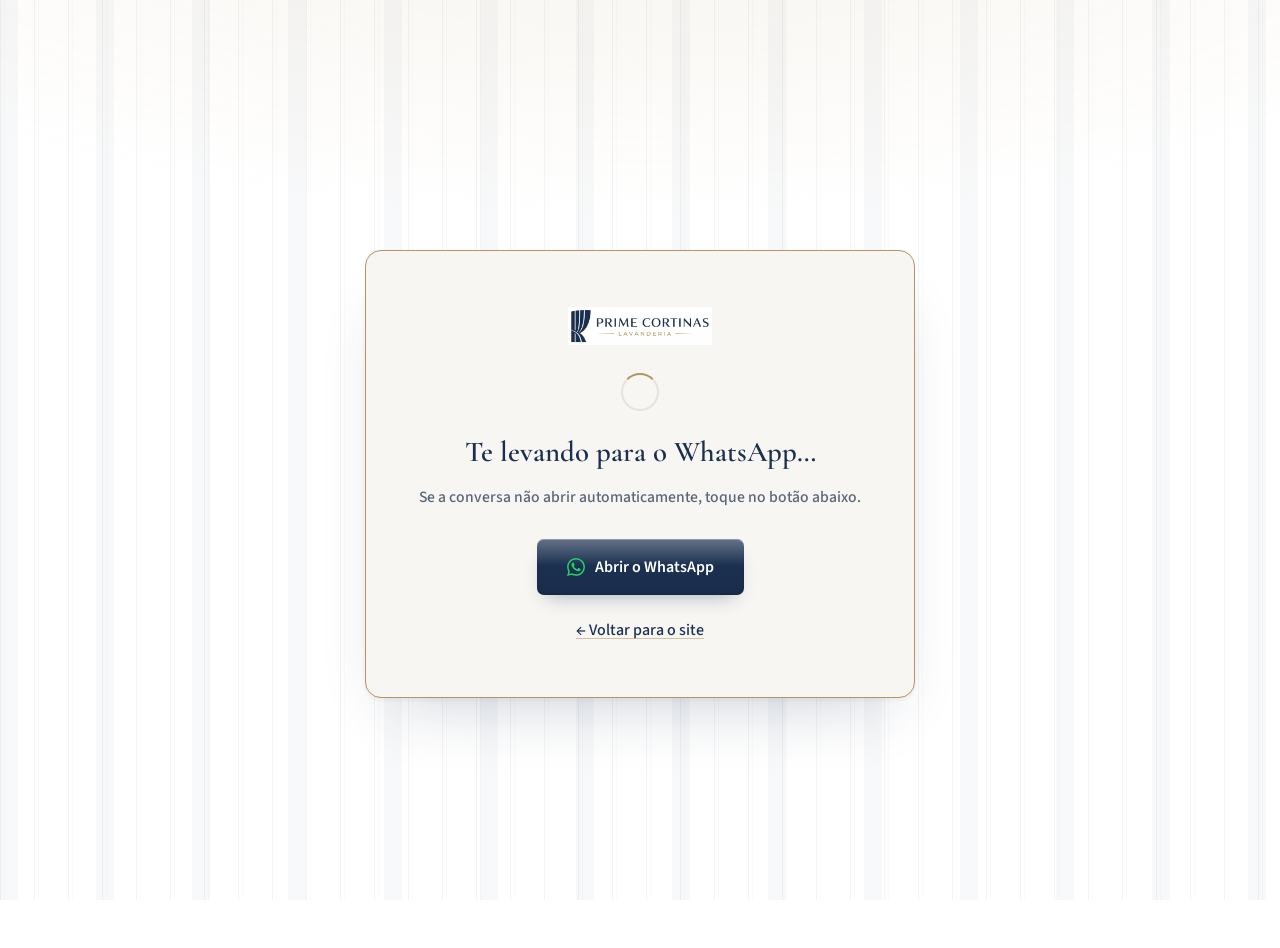
==== obrigado/index.html @ 50867a15 "Fix asset/page links for GitHub Pages project path Root-relative paths (starting with "/") always re" ====
<!DOCTYPE html>
<html lang="pt-BR">
<head>
<meta charset="utf-8">
<meta name="viewport" content="width=device-width, initial-scale=1">
<meta name="theme-color" content="#FFFFFF">
<base href="/prime-cortinas-lavanderia/">
<title>Redirecionando para o WhatsApp · Prime Cortinas</title>
<meta name="robots" content="noindex">
<link rel="preconnect" href="https://fonts.googleapis.com">
<link rel="preconnect" href="https://fonts.gstatic.com" crossorigin>
<link href="https://fonts.googleapis.com/css2?family=Cormorant+Garamond:wght@500;600;700&family=Source+Sans+3:wght@400;500;600;700&display=swap" rel="stylesheet">
<link rel="stylesheet" href="../css/site.css">
<script>window.dataLayer=window.dataLayer||[];window.dataLayer.push({event:'page_view',page_type:'obrigado'});</script>
<!-- Google Tag Manager — Douglas: cole o ID do container abaixo e descomente as duas tags GTM (aqui e logo após a abertura do <body>). -->
<!-- GTM-XXXXXXX -->
<!--
<script>(function(w,d,s,l,i){w[l]=w[l]||[];w[l].push({'gtm.start':new Date().getTime(),event:'gtm.js'});var f=d.getElementsByTagName(s)[0],j=d.createElement(s),dl=l!='dataLayer'?'&l='+l:'';j.async=true;j.src='https://www.googletagmanager.com/gtm.js?id='+i+dl;f.parentNode.insertBefore(j,f);})(window,document,'script','dataLayer','GTM-XXXXXXX');</script>
-->
<style>body{min-height:100vh}@keyframes spin{to{transform:rotate(360deg)}}</style>
</head>
<body>
<!-- Google Tag Manager (noscript) -->
<!-- <noscript><iframe src="https://www.googletagmanager.com/ns.html?id=GTM-XXXXXXX" height="0" width="0" style="display:none;visibility:hidden"></iframe></noscript> -->
<!-- End Google Tag Manager (noscript) -->

<div style="position:relative;z-index:1;min-height:100vh;display:flex;align-items:center;justify-content:center;padding:24px">
  <div style="max-width:460px;width:100%;text-align:center;border:1px solid #B4955E;border-radius:16px;background:#F7F6F3;padding:clamp(36px,6vw,56px) clamp(28px,5vw,44px);box-shadow:0 2px 4px rgba(27,48,79,.05), 0 32px 64px -30px rgba(27,48,79,.24)">
    <img src="../assets/logo-prime.png" alt="Prime Cortinas · Lavanderia" style="height:38px;width:auto;display:block;margin:0 auto 28px">
    <div style="width:34px;height:34px;margin:0 auto 22px;border:2px solid #E6E3DC;border-top-color:#B4955E;border-radius:50%;animation:spin 0.9s linear infinite"></div>
    <h1 style="font-family:'Cormorant Garamond',Georgia,serif;font-weight:600;font-size:clamp(1.4rem,3vw,1.8rem);line-height:1.3;color:#1B304F;margin:0 0 14px">Te levando para o WhatsApp…</h1>
    <p style="font-size:.98rem;line-height:1.7;color:#5A6577;margin:0 0 28px">Se a conversa não abrir automaticamente, toque no botão abaixo.</p>
    <a id="wa-link" href="https://wa.me/5515976040209" data-cta="obrigado" target="_blank" rel="noopener" class="btn-dark" style="display:inline-flex;align-items:center;justify-content:center;gap:10px;min-height:56px;padding:0 30px;background:#1B304F;color:#fff;text-decoration:none;font-size:1rem;font-weight:600;border-radius:7px">
      <svg width="18" height="18" viewBox="0 0 24 24" fill="#25D366" aria-hidden="true"><path d="M17.47 14.38c-.3-.15-1.76-.87-2.03-.97-.27-.1-.47-.15-.67.15-.2.3-.77.97-.94 1.16-.17.2-.35.22-.64.08-.3-.15-1.26-.47-2.39-1.48-.88-.79-1.48-1.76-1.66-2.06-.17-.3-.02-.46.13-.6.13-.14.3-.35.45-.52.15-.18.2-.3.3-.5.1-.2.05-.37-.03-.52-.07-.15-.67-1.61-.91-2.21-.24-.58-.49-.5-.67-.51h-.57c-.2 0-.52.08-.8.37-.27.3-1.04 1.02-1.04 2.48s1.07 2.88 1.22 3.07c.15.2 2.1 3.2 5.08 4.49.71.3 1.26.49 1.69.62.71.23 1.36.2 1.87.12.57-.09 1.76-.72 2.01-1.41.25-.7.25-1.29.17-1.42-.07-.12-.27-.2-.57-.34M12.05 21.8h-.01a9.87 9.87 0 01-5.03-1.38l-.36-.21-3.74.98 1-3.65-.24-.37a9.86 9.86 0 01-1.51-5.26c0-5.45 4.44-9.89 9.89-9.89 2.64 0 5.12 1.03 6.99 2.9a9.83 9.83 0 012.89 6.99c0 5.45-4.44 9.89-9.88 9.89m8.41-18.3A11.82 11.82 0 0012.05 0C5.5 0 .16 5.34.16 11.89c0 2.1.55 4.14 1.59 5.95L.06 24l6.3-1.65a11.88 11.88 0 005.69 1.45c6.55 0 11.89-5.34 11.89-11.9 0-3.17-1.24-6.16-3.49-8.4"/></svg>
      Abrir o WhatsApp
    </a>
    <p style="margin:24px 0 0"><a href="../">← Voltar para o site</a></p>
  </div>
</div>

<script src="../js/site.js"></script>
</body>
</html>
---- css/site.css ----
/* Prime Higienização de Cortinas — estilos compartilhados entre as páginas.
   O layout de cada página fica em estilos inline (como no protótipo); este
   arquivo cobre o que estilo inline não resolve: fundo com textura, sistema
   de cards com profundidade, motion lento e "luxuoso", e estados de :hover. */

:root {
  --navy: #1B304F;
  --navy-deep: #142540;
  --gold: #B4955E;
  --gold-text: #8A6F3E;
  --bg: #FFFFFF;
  --surface: #F7F6F3;
  --border: #E6E3DC;
  --text: #1B304F;
  --text-muted: #5A6577;
  /* curva de desaceleração suave — a base do motion "devagar e elegante" */
  --ease-lux: cubic-bezier(.16,1,.3,1);
  --dur-slow: .65s;
  --dur-med: .42s;
}

body {
  margin: 0;
  background: #FFFFFF;
  color: #1B304F;
  font-family: 'Source Sans 3', system-ui, -apple-system, sans-serif;
  font-weight: 500;
  -webkit-font-smoothing: antialiased;
  overflow-x: hidden;
}

body::before {
  content: "";
  position: fixed;
  inset: 0;
  z-index: 0;
  pointer-events: none;
  background-image:
    repeating-linear-gradient(90deg, rgba(27,48,79,.055) 0 1px, rgba(27,48,79,0) 1px 4px, rgba(27,48,79,.022) 4px 5px, rgba(27,48,79,0) 5px 34px),
    repeating-linear-gradient(90deg, rgba(27,48,79,.03) 0 18px, rgba(27,48,79,0) 18px 96px),
    radial-gradient(120% 55% at 50% -10%, rgba(180,149,94,.10), rgba(255,255,255,0) 62%);
}

a { color: #1B304F; text-decoration-color: rgba(180,149,94,.55); text-underline-offset: 3px; transition: color var(--dur-med) var(--ease-lux); }
a:hover { color: #8A6F3E; }

/* FAQ accordion */
summary { list-style: none; cursor: pointer; }
summary::-webkit-details-marker { display: none; }
details[name="faq-prime"] { transition: background-color var(--dur-med) var(--ease-lux); }
details[name="faq-prime"] summary { transition: color var(--dur-med) var(--ease-lux); }
details[name="faq-prime"]:hover summary { color: var(--gold-text); }
details[open] .faq-plus { transform: rotate(45deg); }
.faq-plus { transition: transform var(--dur-slow) var(--ease-lux) !important; }

/* ── Sistema de cards ─────────────────────────────────────────────────── */
.pc-card {
  position: relative;
  background: #fff;
  border: 1px solid var(--border);
  border-radius: 14px;
  box-shadow: 0 1px 2px rgba(27,48,79,.05), 0 20px 44px -28px rgba(27,48,79,.18);
  transition: transform var(--dur-slow) var(--ease-lux),
              box-shadow var(--dur-slow) var(--ease-lux),
              border-color var(--dur-slow) var(--ease-lux);
  will-change: transform;
}
.pc-card:hover {
  transform: translateY(-8px);
  box-shadow: 0 34px 64px -26px rgba(27,48,79,.28), 0 6px 18px rgba(27,48,79,.08);
  border-color: rgba(180,149,94,.5);
}

.pc-card-dark {
  background: var(--navy);
  border-color: var(--navy);
  box-shadow: 0 1px 2px rgba(20,37,64,.3), 0 20px 44px -28px rgba(20,37,64,.5);
}
.pc-card-dark:hover {
  box-shadow: 0 34px 64px -22px rgba(20,37,64,.55), 0 6px 18px rgba(0,0,0,.15);
  border-color: var(--gold);
}

.pc-card-feature {
  box-shadow: 0 2px 4px rgba(27,48,79,.05), 0 28px 60px -30px rgba(27,48,79,.2);
}

/* Distintivo circular para ícones dentro de um card */
.pc-icon-badge {
  width: 54px;
  height: 54px;
  flex: none;
  border-radius: 50%;
  display: flex;
  align-items: center;
  justify-content: center;
  background: rgba(180,149,94,.08);
  border: 1px solid rgba(180,149,94,.32);
  transition: background var(--dur-slow) var(--ease-lux),
              border-color var(--dur-slow) var(--ease-lux),
              transform var(--dur-slow) var(--ease-lux);
}
.pc-card:hover .pc-icon-badge {
  background: rgba(180,149,94,.16);
  border-color: rgba(180,149,94,.6);
  transform: scale(1.08);
}
.pc-icon-badge-light {
  background: rgba(255,255,255,.06);
  border-color: rgba(180,149,94,.45);
}
.pc-card-dark:hover .pc-icon-badge-light {
  background: rgba(180,149,94,.18);
  border-color: var(--gold);
}

/* Distintivo preenchido — para seções que pedem mais cor/atenção */
.pc-icon-badge-solid {
  background: var(--gold);
  border-color: var(--gold);
}
.pc-card:hover .pc-icon-badge-solid {
  background: var(--navy);
  border-color: var(--navy);
  transform: scale(1.08);
}

/* Barra de acento no topo do card — dá presença de cor sem pesar */
.pc-card-accent { border-top: 3px solid var(--gold); }

/* Linha conectora sutil entre os passos do "Como funciona" (desktop) */
.pc-steps { position: relative; }
.pc-steps::before {
  content: "";
  position: absolute;
  left: 6%;
  right: 6%;
  top: 22px;
  height: 1px;
  background: linear-gradient(90deg, rgba(180,149,94,0), rgba(180,149,94,.55) 12%, rgba(180,149,94,.55) 88%, rgba(180,149,94,0));
}
@media (max-width: 760px) {
  .pc-steps::before { display: none; }
}

/* Molduras de imagem com profundidade (hero, fechamento) */
.pc-frame { position: relative; }
.pc-frame::before {
  content: "";
  position: absolute;
  inset: 12px;
  z-index: -1;
  border-radius: 2px;
  box-shadow: 0 40px 80px -32px rgba(27,48,79,.32);
}

/* Botões e links com hover — motion lento e com elevação, com um leve
   relevo 3D (brilho no topo + sombra interna na base) que dá o toque
   luxuoso sem alterar as cores de fundo definidas inline. */
.btn-primary, .btn-dark, .btn-footer, .btn-outline, .btn-cookie-allow, .btn-cookie-deny, #wa-fab {
  position: relative;
  isolation: isolate;
}
.btn-primary::before, .btn-dark::before, .btn-footer::before, .btn-outline::before,
.btn-cookie-allow::before, .btn-cookie-deny::before, #wa-fab::before {
  content: "";
  position: absolute;
  inset: 0;
  /* z-index negativo: fica acima do fundo do próprio botão (que pinta no
     nível mais baixo da stacking context) mas abaixo do texto/ícone, que
     são conteúdo inline normal — assim o brilho nunca encobre o conteúdo. */
  z-index: -1;
  border-radius: inherit;
  background: linear-gradient(180deg, rgba(255,255,255,.32), rgba(255,255,255,0) 48%, rgba(0,0,0,.05) 100%);
  pointer-events: none;
  transition: opacity var(--dur-med) var(--ease-lux);
}

.btn-primary {
  box-shadow: 0 1px 0 rgba(255,255,255,.35) inset, 0 -2px 4px rgba(0,0,0,.12) inset, 0 12px 26px -10px rgba(27,48,79,.45);
  transition: background var(--dur-med) var(--ease-lux), transform var(--dur-med) var(--ease-lux), box-shadow var(--dur-med) var(--ease-lux);
}
.btn-primary:hover { background: #142540; transform: translateY(-4px); box-shadow: 0 1px 0 rgba(255,255,255,.4) inset, 0 -2px 4px rgba(0,0,0,.14) inset, 0 26px 44px -16px rgba(27,48,79,.5); }
.btn-primary:active { transform: translateY(-1px); box-shadow: 0 1px 0 rgba(255,255,255,.2) inset, 0 -1px 2px rgba(0,0,0,.16) inset, 0 8px 16px -8px rgba(27,48,79,.4); }

.btn-dark {
  box-shadow: 0 1px 0 rgba(255,255,255,.3) inset, 0 -2px 4px rgba(0,0,0,.15) inset, 0 10px 20px -10px rgba(27,48,79,.4);
  transition: background-color var(--dur-med) var(--ease-lux), transform var(--dur-med) var(--ease-lux), box-shadow var(--dur-med) var(--ease-lux);
}
.btn-dark:hover { background: #142540; transform: translateY(-3px); box-shadow: 0 1px 0 rgba(255,255,255,.35) inset, 0 -2px 4px rgba(0,0,0,.16) inset, 0 18px 30px -12px rgba(27,48,79,.45); }
.btn-dark:active { transform: translateY(0); }

.btn-footer {
  box-shadow: 0 1px 0 rgba(255,255,255,.7) inset, 0 -2px 3px rgba(20,37,64,.08) inset, 0 14px 28px -14px rgba(0,0,0,.35);
  transition: transform var(--dur-med) var(--ease-lux), box-shadow var(--dur-med) var(--ease-lux);
}
.btn-footer:hover { transform: translateY(-4px); box-shadow: 0 1px 0 rgba(255,255,255,.8) inset, 0 -2px 3px rgba(20,37,64,.1) inset, 0 28px 48px -16px rgba(0,0,0,.42); }
.btn-footer:active { transform: translateY(-1px); }

.btn-outline {
  box-shadow: 0 1px 0 rgba(255,255,255,.7) inset, 0 4px 10px -6px rgba(27,48,79,.12);
  transition: border-color var(--dur-med) var(--ease-lux), transform var(--dur-med) var(--ease-lux), box-shadow var(--dur-med) var(--ease-lux);
}
.btn-outline:hover { border-color: #B4955E; transform: translateY(-3px); box-shadow: 0 1px 0 rgba(255,255,255,.8) inset, 0 18px 32px -16px rgba(27,48,79,.24); }

.btn-cookie-deny { transition: border-color var(--dur-med) var(--ease-lux); }
.btn-cookie-deny:hover { border-color: #B4955E; }

.btn-cookie-allow {
  box-shadow: 0 1px 0 rgba(255,255,255,.3) inset, 0 8px 18px -10px rgba(27,48,79,.4);
  transition: background-color var(--dur-med) var(--ease-lux), box-shadow var(--dur-med) var(--ease-lux);
}
.btn-cookie-allow:hover { background: #142540; }

.link-gold:hover { color: #B4955E; }

/* Botão flutuante do WhatsApp — sempre visível, em qualquer tela, do
   carregamento da página até o fim da rolagem. Relevo 3D acentuado e
   anel dourado para reforçar o toque luxuoso; ícone verde WhatsApp para
   chamar a atenção instantaneamente. */
#wa-fab {
  background: radial-gradient(120% 120% at 30% 22%, #22405f 0%, #1B304F 55%, #142540 100%);
  box-shadow:
    0 1px 0 rgba(255,255,255,.4) inset,
    0 -3px 6px rgba(0,0,0,.25) inset,
    0 4px 0 rgba(10,20,36,.55),
    0 18px 34px -8px rgba(20,37,64,.55);
  transition: transform var(--dur-med) var(--ease-lux), box-shadow var(--dur-med) var(--ease-lux);
}
#wa-fab:hover {
  transform: translateY(-4px) scale(1.07);
  box-shadow:
    0 1px 0 rgba(255,255,255,.5) inset,
    0 -3px 6px rgba(0,0,0,.28) inset,
    0 7px 0 rgba(10,20,36,.55),
    0 26px 48px -10px rgba(20,37,64,.62);
}
#wa-fab:active { transform: translateY(-1px) scale(1.02); box-shadow: 0 1px 0 rgba(255,255,255,.3) inset, 0 -2px 4px rgba(0,0,0,.3) inset, 0 2px 0 rgba(10,20,36,.5), 0 10px 20px -8px rgba(20,37,64,.5); }
#wa-fab::after {
  content: "";
  position: absolute;
  inset: -6px;
  border-radius: 50%;
  border: 1.5px solid rgba(180,149,94,.6);
  animation: wa-pulse 2.6s var(--ease-lux) infinite;
  pointer-events: none;
}
@keyframes wa-pulse {
  0% { transform: scale(.92); opacity: .8; }
  70% { transform: scale(1.28); opacity: 0; }
  100% { transform: scale(1.28); opacity: 0; }
}
@media (prefers-reduced-motion: reduce) {
  #wa-fab::after { animation: none; display: none; }
}

/* Placeholder de imagem — mantém o espaço reservado, pronto para receber a
   foto real (ver README do pacote de design: sem fotos disponíveis ainda). */
.img-placeholder {
  position: absolute;
  inset: 0;
  display: flex;
  flex-direction: column;
  align-items: center;
  justify-content: center;
  gap: 10px;
  text-align: center;
  padding: 16px;
  box-sizing: border-box;
  background: #F7F6F3;
  border: 1.5px dashed rgba(27,48,79,.3);
  color: #5A6577;
}
.img-placeholder svg { opacity: .45; flex: none; }
.img-placeholder span { font-size: 13px; line-height: 1.4; max-width: 88%; }

/* Revelação suave ao rolar (aplicada via JS a [data-reveal]) */
[data-reveal] {
  opacity: 0;
  transform: translateY(22px);
  transition: opacity .9s var(--ease-lux), transform .9s var(--ease-lux);
}
[data-reveal].is-visible { opacity: 1; transform: none; }
@media (prefers-reduced-motion: reduce) {
  [data-reveal] { opacity: 1; transform: none; transition: none; }
  .pc-card, .btn-primary, .btn-dark, .btn-footer, .btn-outline { transition: none; }
}

@keyframes prime-spin { to { transform: rotate(360deg); } }

/* ── Mobile: títulos centralizados e quebras de texto limpas ───────────── */
@media (max-width: 700px) {
  .sec-eyebrow, .sec-title, .mobile-center { text-align: center; }
  .problem-item { grid-template-columns: 1fr !important; justify-items: center; text-align: center; }
  .problem-item p { text-align: left; }
  .deco-line { display: none; }
}
.sec-title, h1, h2, h3 { text-wrap: balance; }

/* ── Carrossel infinito de portfólio ─────────────────────────────────── */
.pf-marquee {
  overflow: hidden;
  -webkit-mask-image: linear-gradient(90deg, transparent, #000 6%, #000 94%, transparent);
  mask-image: linear-gradient(90deg, transparent, #000 6%, #000 94%, transparent);
}
.pf-track {
  display: flex;
  gap: 20px;
  width: max-content;
  animation: pf-scroll 46s linear infinite;
}
.pf-marquee:hover .pf-track,
.pf-marquee:focus-within .pf-track {
  animation-play-state: paused;
}
@keyframes pf-scroll {
  from { transform: translateX(0); }
  to { transform: translateX(-50%); }
}
.pf-card { flex: 0 0 auto; width: min(76vw, 300px); overflow: hidden; }
.pf-badge {
  position: absolute;
  top: 12px;
  left: 12px;
  z-index: 2;
  background: var(--gold);
  color: #fff;
  font-size: .66rem;
  font-weight: 700;
  letter-spacing: .07em;
  text-transform: uppercase;
  padding: 6px 12px;
  border-radius: 20px;
  box-shadow: 0 6px 14px -4px rgba(27,48,79,.35);
}
@media (prefers-reduced-motion: reduce) {
  .pf-track { animation: none; }
}

/* Botão circular reutilizado pelos controles de depoimentos */
.pf-arrow {
  position: absolute;
  top: 50%;
  transform: translateY(-50%);
  width: 46px;
  height: 46px;
  border-radius: 50%;
  border: 1px solid var(--border);
  background: #fff;
  color: var(--navy);
  display: flex;
  align-items: center;
  justify-content: center;
  cursor: pointer;
  box-shadow: 0 8px 20px -8px rgba(27,48,79,.3);
  transition: border-color var(--dur-med) var(--ease-lux), transform var(--dur-med) var(--ease-lux), box-shadow var(--dur-med) var(--ease-lux);
  z-index: 2;
}
.pf-arrow:hover { border-color: var(--gold); box-shadow: 0 14px 30px -10px rgba(27,48,79,.4); }

/* ── Depoimentos: cards compactos e paginados (3 por vez) ────────────── */
.testi-wrap { position: relative; }
.testi-track {
  display: grid;
  grid-template-columns: repeat(3, 1fr);
  gap: clamp(14px, 1.8vw, 18px);
  align-items: stretch;
}
.testi-card {
  padding: clamp(18px, 2vw, 22px);
  display: none;
  flex-direction: column;
}
.testi-card.is-active { display: flex; }
.testi-stars { color: var(--gold); font-size: .8rem; letter-spacing: .1em; line-height: 1; margin: 0 0 10px; }
.testi-quote { font-size: .88rem; line-height: 1.6; color: var(--text-muted); margin: 0; text-wrap: pretty; }
.testi-quote-dark { color: rgba(255,255,255,.92); }
.testi-nav { display: flex; align-items: center; justify-content: center; gap: 14px; margin: clamp(20px, 2.6vw, 28px) 0 0; }
.testi-arrow { position: static; width: 38px; height: 38px; transform: none; }
.testi-arrow:hover { transform: scale(1.08); }
.testi-arrow[disabled] { opacity: .35; cursor: default; pointer-events: none; }
.testi-dots { display: inline-flex; gap: 7px; }
.testi-dots span { width: 7px; height: 7px; border-radius: 50%; background: var(--border); transition: background var(--dur-med) var(--ease-lux), transform var(--dur-med) var(--ease-lux); }
.testi-dots span.is-active { background: var(--gold); transform: scale(1.2); }
@media (max-width: 860px) {
  .testi-track { grid-template-columns: 1fr; }
}
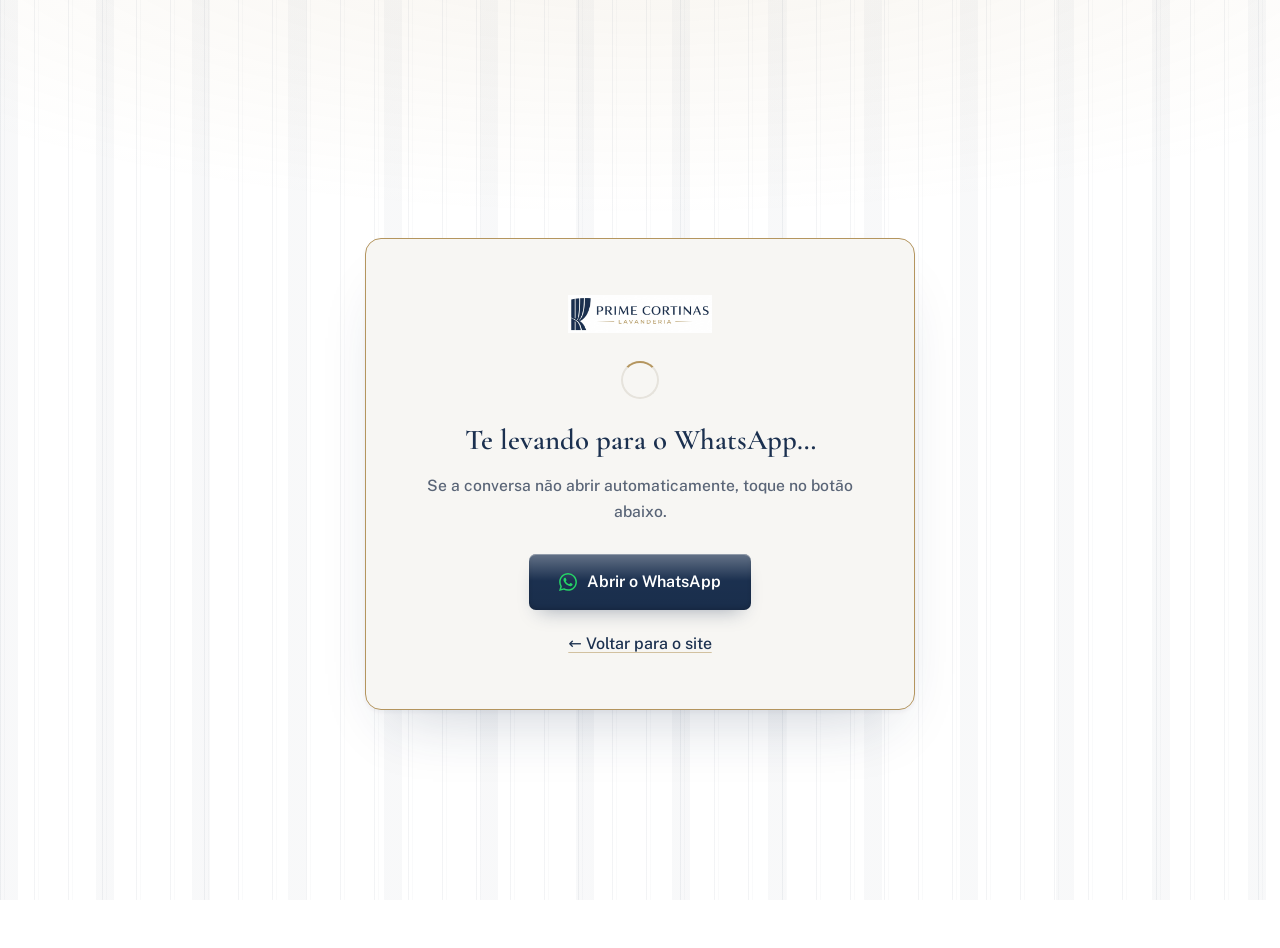
==== commit 10a011a9: "Redesign hero, portfolio carousel, FAQ cards and problem timeline - Hero becomes a full-bleed dark-o" ====
--- a/obrigado/index.html
+++ b/obrigado/index.html
@@ -9,7 +9,7 @@
 <meta name="robots" content="noindex">
 <link rel="preconnect" href="https://fonts.googleapis.com">
 <link rel="preconnect" href="https://fonts.gstatic.com" crossorigin>
-<link href="https://fonts.googleapis.com/css2?family=Cormorant+Garamond:wght@500;600;700&family=Source+Sans+3:wght@400;500;600;700&display=swap" rel="stylesheet">
+<link href="https://fonts.googleapis.com/css2?family=Cormorant+Garamond:wght@500;600;700&family=Public+Sans:wght@400;500;600;700&display=swap" rel="stylesheet">
 <link rel="stylesheet" href="../css/site.css">
 <script>window.dataLayer=window.dataLayer||[];window.dataLayer.push({event:'page_view',page_type:'obrigado'});</script>
 <!-- Google Tag Manager — Douglas: cole o ID do container abaixo e descomente as duas tags GTM (aqui e logo após a abertura do <body>). -->
--- a/css/site.css
+++ b/css/site.css
@@ -23,7 +23,7 @@
   margin: 0;
   background: #FFFFFF;
   color: #1B304F;
-  font-family: 'Source Sans 3', system-ui, -apple-system, sans-serif;
+  font-family: 'Public Sans', system-ui, -apple-system, sans-serif;
   font-weight: 500;
   -webkit-font-smoothing: antialiased;
   overflow-x: hidden;
@@ -44,14 +44,77 @@
 a { color: #1B304F; text-decoration-color: rgba(180,149,94,.55); text-underline-offset: 3px; transition: color var(--dur-med) var(--ease-lux); }
 a:hover { color: #8A6F3E; }
 
-/* FAQ accordion */
+/* FAQ — cards com leve relevo 3D, abertura lenta e luxuosa (CSS Grid
+   animatable rows) e interior dourado da marca quando aberto. */
 summary { list-style: none; cursor: pointer; }
 summary::-webkit-details-marker { display: none; }
-details[name="faq-prime"] { transition: background-color var(--dur-med) var(--ease-lux); }
-details[name="faq-prime"] summary { transition: color var(--dur-med) var(--ease-lux); }
-details[name="faq-prime"]:hover summary { color: var(--gold-text); }
-details[open] .faq-plus { transform: rotate(45deg); }
-.faq-plus { transition: transform var(--dur-slow) var(--ease-lux) !important; }
+
+.faq-card {
+  position: relative;
+  background: #fff;
+  border: 1px solid var(--border);
+  border-radius: 14px;
+  overflow: hidden;
+  box-shadow: 0 1px 0 rgba(255,255,255,.6) inset, 0 2px 4px rgba(27,48,79,.05), 0 20px 40px -30px rgba(27,48,79,.18);
+  transition: box-shadow var(--dur-slow) var(--ease-lux), border-color var(--dur-slow) var(--ease-lux), transform var(--dur-slow) var(--ease-lux);
+}
+.faq-card:hover {
+  transform: translateY(-3px);
+  border-color: rgba(180,149,94,.45);
+  box-shadow: 0 1px 0 rgba(255,255,255,.7) inset, 0 24px 46px -26px rgba(27,48,79,.26);
+}
+.faq-card[open] {
+  border-color: rgba(180,149,94,.55);
+  box-shadow: 0 1px 0 rgba(255,255,255,.6) inset, 0 24px 46px -26px rgba(27,48,79,.22);
+}
+.faq-summary {
+  display: flex;
+  align-items: center;
+  justify-content: space-between;
+  gap: 20px;
+  min-height: 64px;
+  padding: 18px 22px;
+  font-size: 1.05rem;
+  font-weight: 600;
+  color: var(--navy);
+  line-height: 1.4;
+  transition: color var(--dur-slow) var(--ease-lux);
+}
+.faq-card:hover .faq-summary,
+.faq-card[open] .faq-summary { color: var(--gold-text); }
+.faq-plus {
+  flex: none;
+  color: var(--gold);
+  font-size: 1.4rem;
+  line-height: 1;
+  transition: transform var(--dur-slow) var(--ease-lux) !important;
+}
+.faq-card[open] .faq-plus { transform: rotate(45deg); }
+
+/* Truque do grid-template-rows animável: abre/fecha suavemente sem JS. */
+.faq-panel {
+  display: grid;
+  grid-template-rows: 0fr;
+  transition: grid-template-rows .7s var(--ease-lux);
+}
+.faq-card[open] .faq-panel { grid-template-rows: 1fr; }
+.faq-panel-inner {
+  overflow: hidden;
+  background: linear-gradient(180deg, rgba(180,149,94,.16), rgba(180,149,94,.05));
+  transition: background .7s var(--ease-lux);
+}
+.faq-answer {
+  font-size: 1rem;
+  line-height: 1.75;
+  color: var(--text-muted);
+  margin: 0;
+  max-width: 62ch;
+  padding: 2px 22px 22px;
+  text-wrap: pretty;
+}
+@media (prefers-reduced-motion: reduce) {
+  .faq-panel, .faq-card, .faq-summary, .faq-plus { transition: none; }
+}
 
 /* ── Sistema de cards ─────────────────────────────────────────────────── */
 .pc-card {
@@ -85,7 +148,9 @@
   box-shadow: 0 2px 4px rgba(27,48,79,.05), 0 28px 60px -30px rgba(27,48,79,.2);
 }
 
-/* Distintivo circular para ícones dentro de um card */
+/* Distintivo circular para ícones dentro de um card — relevo 3D leve
+   (brilho no topo + sombra na base) em todos os ícones do site, para dar
+   um acabamento estruturado e "lapidado". */
 .pc-icon-badge {
   width: 54px;
   height: 54px;
@@ -96,18 +161,22 @@
   justify-content: center;
   background: rgba(180,149,94,.08);
   border: 1px solid rgba(180,149,94,.32);
+  box-shadow: 0 1px 0 rgba(255,255,255,.6) inset, 0 -2px 3px rgba(27,48,79,.08) inset, 0 6px 14px -8px rgba(27,48,79,.35);
   transition: background var(--dur-slow) var(--ease-lux),
               border-color var(--dur-slow) var(--ease-lux),
+              box-shadow var(--dur-slow) var(--ease-lux),
               transform var(--dur-slow) var(--ease-lux);
 }
 .pc-card:hover .pc-icon-badge {
   background: rgba(180,149,94,.16);
   border-color: rgba(180,149,94,.6);
-  transform: scale(1.08);
+  transform: scale(1.08) translateY(-2px);
+  box-shadow: 0 1px 0 rgba(255,255,255,.7) inset, 0 -2px 3px rgba(27,48,79,.1) inset, 0 14px 22px -10px rgba(27,48,79,.4);
 }
 .pc-icon-badge-light {
   background: rgba(255,255,255,.06);
   border-color: rgba(180,149,94,.45);
+  box-shadow: 0 1px 0 rgba(255,255,255,.25) inset, 0 -2px 3px rgba(0,0,0,.2) inset, 0 6px 14px -8px rgba(0,0,0,.4);
 }
 .pc-card-dark:hover .pc-icon-badge-light {
   background: rgba(180,149,94,.18);
@@ -118,11 +187,13 @@
 .pc-icon-badge-solid {
   background: var(--gold);
   border-color: var(--gold);
+  box-shadow: 0 1px 0 rgba(255,255,255,.5) inset, 0 -3px 5px rgba(90,68,20,.35) inset, 0 8px 16px -8px rgba(27,48,79,.45);
 }
 .pc-card:hover .pc-icon-badge-solid {
   background: var(--navy);
   border-color: var(--navy);
-  transform: scale(1.08);
+  transform: scale(1.08) translateY(-2px);
+  box-shadow: 0 1px 0 rgba(255,255,255,.3) inset, 0 -3px 5px rgba(0,0,0,.3) inset, 0 14px 24px -10px rgba(27,48,79,.5);
 }
 
 /* Barra de acento no topo do card — dá presença de cor sem pesar */
@@ -291,33 +362,83 @@
 /* ── Mobile: títulos centralizados e quebras de texto limpas ───────────── */
 @media (max-width: 700px) {
   .sec-eyebrow, .sec-title, .mobile-center { text-align: center; }
-  .problem-item { grid-template-columns: 1fr !important; justify-items: center; text-align: center; }
-  .problem-item p { text-align: left; }
   .deco-line { display: none; }
 }
 .sec-title, h1, h2, h3 { text-wrap: balance; }
 
-/* ── Carrossel infinito de portfólio ─────────────────────────────────── */
-.pf-marquee {
+/* Linha de CTAs/ações que deve ficar centralizada no mobile mesmo quando o
+   bloco ao redor é alinhado à esquerda no desktop. */
+@media (max-width: 700px) {
+  .mobile-center-row { justify-content: center; text-align: center; }
+}
+
+/* ── Faixa de destaques (stats) em carrossel infinito, 100% CSS ───────── */
+.stats-marquee {
   overflow: hidden;
   -webkit-mask-image: linear-gradient(90deg, transparent, #000 6%, #000 94%, transparent);
   mask-image: linear-gradient(90deg, transparent, #000 6%, #000 94%, transparent);
 }
-.pf-track {
-  display: flex;
-  gap: 20px;
+.stats-track {
+  display: flex;
+  align-items: center;
+  gap: clamp(28px, 4vw, 56px);
   width: max-content;
-  animation: pf-scroll 46s linear infinite;
-}
-.pf-marquee:hover .pf-track,
-.pf-marquee:focus-within .pf-track {
+  padding: clamp(22px, 2.6vw, 28px) clamp(24px, 3.4vw, 40px);
+  animation: stats-scroll 32s linear infinite;
+}
+.stats-marquee:hover .stats-track,
+.stats-marquee:focus-within .stats-track {
   animation-play-state: paused;
 }
-@keyframes pf-scroll {
+@keyframes stats-scroll {
   from { transform: translateX(0); }
   to { transform: translateX(-50%); }
 }
-.pf-card { flex: 0 0 auto; width: min(76vw, 300px); overflow: hidden; }
+.stats-item {
+  display: inline-flex;
+  align-items: center;
+  gap: 14px;
+  font-size: .82rem;
+  letter-spacing: .1em;
+  text-transform: uppercase;
+  font-weight: 600;
+  color: var(--navy);
+  white-space: nowrap;
+}
+@media (prefers-reduced-motion: reduce) {
+  .stats-track { animation: none; }
+}
+
+/* ── Portfólio: carrossel "coverflow" — card central em foco, vizinhos
+   desfocados nas laterais, transição lenta e luxuosa ────────────────── */
+.pf-stage {
+  position: relative;
+  height: clamp(340px, 54vw, 480px);
+  display: flex;
+  align-items: center;
+  justify-content: center;
+}
+.pf-slides {
+  position: relative;
+  width: 100%;
+  height: 100%;
+}
+.pf-slide {
+  --delta: 0;
+  --scale: 1;
+  --op: 1;
+  --blur: 0px;
+  position: absolute;
+  top: 50%;
+  left: 50%;
+  width: min(80vw, 380px);
+  transform: translate(calc(-50% + var(--delta) * 62%), -50%) scale(var(--scale));
+  opacity: var(--op);
+  filter: blur(var(--blur));
+  transition: transform 1.05s var(--ease-lux), opacity 1.05s var(--ease-lux), filter 1.05s var(--ease-lux);
+}
+.pf-slide-card { overflow: hidden; }
+.pf-slide-caption { font-size: .96rem; font-weight: 700; color: var(--navy); margin: 0; padding: 16px 18px; }
 .pf-badge {
   position: absolute;
   top: 12px;
@@ -333,8 +454,34 @@
   border-radius: 20px;
   box-shadow: 0 6px 14px -4px rgba(27,48,79,.35);
 }
+.pf-stage-arrow {
+  position: absolute;
+  top: 50%;
+  transform: translateY(-50%);
+  width: 48px;
+  height: 48px;
+  border-radius: 50%;
+  border: 1px solid var(--border);
+  background: #fff;
+  color: var(--navy);
+  display: flex;
+  align-items: center;
+  justify-content: center;
+  cursor: pointer;
+  z-index: 20;
+  box-shadow: 0 1px 0 rgba(255,255,255,.8) inset, 0 10px 22px -8px rgba(27,48,79,.35);
+  transition: border-color var(--dur-med) var(--ease-lux), transform var(--dur-med) var(--ease-lux), box-shadow var(--dur-med) var(--ease-lux);
+}
+.pf-stage-arrow:hover { border-color: var(--gold); transform: translateY(-50%) scale(1.1); box-shadow: 0 1px 0 rgba(255,255,255,.9) inset, 0 18px 32px -10px rgba(27,48,79,.45); }
+.pf-stage-arrow-prev { left: clamp(4px, 3vw, 24px); }
+.pf-stage-arrow-next { right: clamp(4px, 3vw, 24px); }
+@media (max-width: 640px) {
+  .pf-stage-arrow { width: 40px; height: 40px; }
+  .pf-stage-arrow-prev { left: 4px; }
+  .pf-stage-arrow-next { right: 4px; }
+}
 @media (prefers-reduced-motion: reduce) {
-  .pf-track { animation: none; }
+  .pf-slide { transition: none; }
 }
 
 /* Botão circular reutilizado pelos controles de depoimentos */
@@ -357,6 +504,61 @@
   z-index: 2;
 }
 .pf-arrow:hover { border-color: var(--gold); box-shadow: 0 14px 30px -10px rgba(27,48,79,.4); }
+
+/* ── "O problema": linha do tempo que se preenche de dourado conforme a
+   leitura avança, e os números 01-04 trocam de dourado para azul-marinho
+   assim que são "lidos" (cruzam a linha de referência na tela). ────────── */
+.problem-timeline {
+  position: relative;
+  padding-left: clamp(14px, 2.4vw, 22px);
+}
+.problem-line-track {
+  position: absolute;
+  left: 0;
+  top: 6px;
+  bottom: 6px;
+  width: 3px;
+  border-radius: 3px;
+  background: var(--border);
+}
+.problem-line-fill {
+  position: absolute;
+  left: 0;
+  top: 6px;
+  width: 3px;
+  height: 0%;
+  border-radius: 3px;
+  background: linear-gradient(180deg, var(--gold), var(--gold-text));
+  box-shadow: 0 0 12px rgba(180,149,94,.55);
+  transition: height .12s linear;
+}
+.problem-item {
+  display: grid;
+  grid-template-columns: auto 1fr;
+  gap: clamp(18px, 3vw, 34px);
+  align-items: start;
+}
+.problem-num {
+  font-family: 'Cormorant Garamond', Georgia, serif;
+  font-size: clamp(2.4rem, 5.4vw, 4rem);
+  line-height: .9;
+  font-weight: 500;
+  color: var(--gold);
+  transition: color .5s var(--ease-lux), text-shadow .5s var(--ease-lux);
+  text-shadow: 0 2px 0 rgba(255,255,255,.6);
+}
+.problem-num.is-passed {
+  color: var(--navy);
+  text-shadow: 0 2px 10px rgba(27,48,79,.18);
+}
+@media (max-width: 700px) {
+  .problem-item { gap: clamp(12px, 4vw, 20px); }
+  .problem-num { font-size: clamp(2rem, 9vw, 2.6rem); }
+}
+@media (prefers-reduced-motion: reduce) {
+  .problem-line-fill { transition: none; }
+  .problem-num { transition: none; }
+}
 
 /* ── Depoimentos: cards compactos e paginados (3 por vez) ────────────── */
 .testi-wrap { position: relative; }
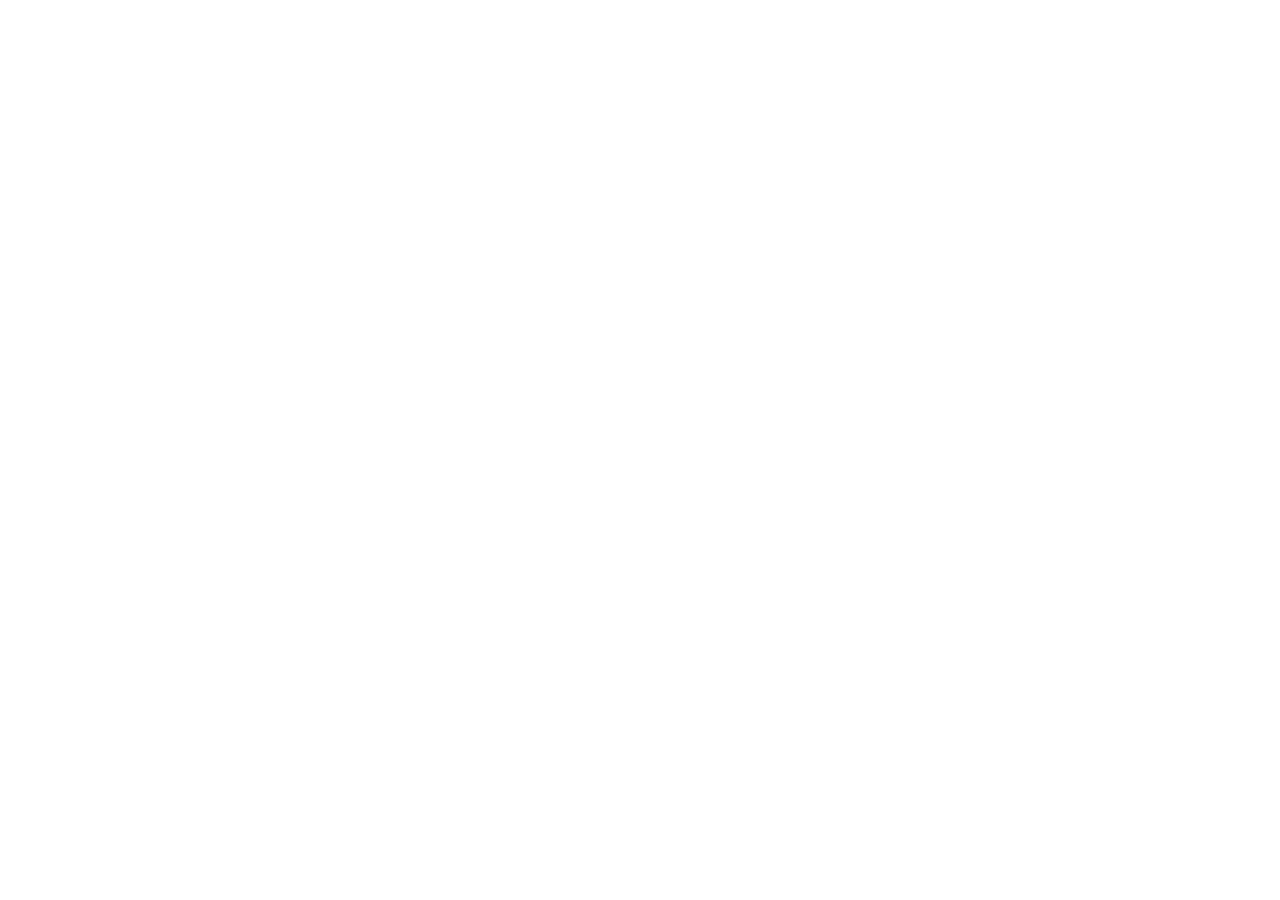
==== commit e8568990: "Remove <base> tag — it was breaking ../ relative paths on subpages A <base href> replaces the docume" ====
--- a/obrigado/index.html
+++ b/obrigado/index.html
@@ -4,7 +4,6 @@
 <meta charset="utf-8">
 <meta name="viewport" content="width=device-width, initial-scale=1">
 <meta name="theme-color" content="#FFFFFF">
-<base href="/prime-cortinas-lavanderia/">
 <title>Redirecionando para o WhatsApp · Prime Cortinas</title>
 <meta name="robots" content="noindex">
 <link rel="preconnect" href="https://fonts.googleapis.com">
--- a/css/site.css
+++ b/css/site.css
@@ -19,6 +19,9 @@
   --dur-med: .42s;
 }
 
+html {
+  overflow-x: hidden;
+}
 body {
   margin: 0;
   background: #FFFFFF;
@@ -27,6 +30,7 @@
   font-weight: 500;
   -webkit-font-smoothing: antialiased;
   overflow-x: hidden;
+  width: 100%;
 }
 
 body::before {
@@ -152,6 +156,12 @@
    (brilho no topo + sombra na base) em todos os ícones do site, para dar
    um acabamento estruturado e "lapidado". */
 .pc-icon-badge {
+  position: relative;
+  /* Sem isto, um ::before decorativo posicionado em absolute (como a
+     linha conectora do "Como funciona") pinta por cima do badge mesmo
+     vindo antes no HTML — elementos posicionados sempre ficam acima de
+     conteúdo não-posicionado na pilha de camadas. */
+  z-index: 1;
   width: 54px;
   height: 54px;
   flex: none;
@@ -206,7 +216,7 @@
   position: absolute;
   left: 6%;
   right: 6%;
-  top: 22px;
+  top: 20px;
   height: 1px;
   background: linear-gradient(90deg, rgba(180,149,94,0), rgba(180,149,94,.55) 12%, rgba(180,149,94,.55) 88%, rgba(180,149,94,0));
 }
@@ -359,10 +369,30 @@
 
 @keyframes prime-spin { to { transform: rotate(360deg); } }
 
+/* ── Hero: versão completa em desktop, foto cheia com overlay no mobile ──
+   IMPORTANTE: display fica só aqui (nunca inline no elemento), senão o
+   estilo inline vence a media query e as duas heros aparecem juntas. */
+.hero-mobile { display: none; }
+@media (max-width: 760px) {
+  .hero-desktop { display: none; }
+  .hero-mobile { display: flex; }
+}
+.hero-mobile-content { display: flex; flex-direction: column; height: 100%; }
+.hero-mobile-spacer { flex: 1 1 auto; min-height: 20px; }
+
+/* ── "O que está incluído": grade fechada em 3 colunas (2 linhas exatas),
+   sem sobra de espaço ou card órfão numa linha ─────────────────────── */
+.included-grid { grid-template-columns: repeat(3, 1fr); }
+@media (max-width: 860px) {
+  .included-grid { grid-template-columns: repeat(2, 1fr); }
+}
+@media (max-width: 560px) {
+  .included-grid { grid-template-columns: 1fr; }
+}
+
 /* ── Mobile: títulos centralizados e quebras de texto limpas ───────────── */
 @media (max-width: 700px) {
   .sec-eyebrow, .sec-title, .mobile-center { text-align: center; }
-  .deco-line { display: none; }
 }
 .sec-title, h1, h2, h3 { text-wrap: balance; }
 
@@ -374,9 +404,29 @@
 
 /* ── Faixa de destaques (stats) em carrossel infinito, 100% CSS ───────── */
 .stats-marquee {
+  position: relative;
   overflow: hidden;
-  -webkit-mask-image: linear-gradient(90deg, transparent, #000 6%, #000 94%, transparent);
-  mask-image: linear-gradient(90deg, transparent, #000 6%, #000 94%, transparent);
+}
+/* Fade nas bordas com um degradê sólido branco (em vez de mask-image) —
+   assim a borda "some" contra o próprio fundo branco do card, sem revelar
+   o que está atrás dele. */
+.stats-marquee::before,
+.stats-marquee::after {
+  content: "";
+  position: absolute;
+  top: 0;
+  bottom: 0;
+  width: clamp(24px, 6vw, 64px);
+  z-index: 3;
+  pointer-events: none;
+}
+.stats-marquee::before {
+  left: 0;
+  background: linear-gradient(90deg, #fff, rgba(255,255,255,0));
+}
+.stats-marquee::after {
+  right: 0;
+  background: linear-gradient(270deg, #fff, rgba(255,255,255,0));
 }
 .stats-track {
   display: flex;
@@ -417,6 +467,11 @@
   display: flex;
   align-items: center;
   justify-content: center;
+  /* Os slides fora de foco ficam deslocados bem além da borda via
+     transform — sem isto, essa área invisível alarga a página e cria
+     scroll horizontal fantasma (a página "escorrega" ao arrastar no
+     celular). */
+  overflow: hidden;
 }
 .pf-slides {
   position: relative;
@@ -560,30 +615,34 @@
   .problem-num { transition: none; }
 }
 
-/* ── Depoimentos: cards compactos e paginados (3 por vez) ────────────── */
-.testi-wrap { position: relative; }
-.testi-track {
-  display: grid;
-  grid-template-columns: repeat(3, 1fr);
-  gap: clamp(14px, 1.8vw, 18px);
-  align-items: stretch;
-}
-.testi-card {
-  padding: clamp(18px, 2vw, 22px);
-  display: none;
-  flex-direction: column;
-}
-.testi-card.is-active { display: flex; }
-.testi-stars { color: var(--gold); font-size: .8rem; letter-spacing: .1em; line-height: 1; margin: 0 0 10px; }
-.testi-quote { font-size: .88rem; line-height: 1.6; color: var(--text-muted); margin: 0; text-wrap: pretty; }
+/* ── Depoimentos: mesmo carrossel "coverflow" do portfólio — card central
+   em foco, vizinhos desfocados nas laterais ─────────────────────────── */
+.testi-stage {
+  position: relative;
+  height: clamp(300px, 44vw, 360px);
+  display: flex;
+  align-items: center;
+  justify-content: center;
+  overflow: hidden;
+}
+.testi-slide {
+  --delta: 0;
+  --scale: 1;
+  --op: 1;
+  --blur: 0px;
+  position: absolute;
+  top: 50%;
+  left: 50%;
+  width: min(84vw, 460px);
+  transform: translate(calc(-50% + var(--delta) * 62%), -50%) scale(var(--scale));
+  opacity: var(--op);
+  filter: blur(var(--blur));
+  transition: transform 1.05s var(--ease-lux), opacity 1.05s var(--ease-lux), filter 1.05s var(--ease-lux);
+}
+.testi-slide-card { padding: clamp(26px, 3.2vw, 38px); }
+.testi-stars { color: var(--gold); font-size: .9rem; letter-spacing: .12em; line-height: 1; margin: 0 0 14px; }
+.testi-quote { font-size: .96rem; line-height: 1.65; color: var(--text-muted); margin: 0; text-wrap: pretty; }
 .testi-quote-dark { color: rgba(255,255,255,.92); }
-.testi-nav { display: flex; align-items: center; justify-content: center; gap: 14px; margin: clamp(20px, 2.6vw, 28px) 0 0; }
-.testi-arrow { position: static; width: 38px; height: 38px; transform: none; }
-.testi-arrow:hover { transform: scale(1.08); }
-.testi-arrow[disabled] { opacity: .35; cursor: default; pointer-events: none; }
-.testi-dots { display: inline-flex; gap: 7px; }
-.testi-dots span { width: 7px; height: 7px; border-radius: 50%; background: var(--border); transition: background var(--dur-med) var(--ease-lux), transform var(--dur-med) var(--ease-lux); }
-.testi-dots span.is-active { background: var(--gold); transform: scale(1.2); }
-@media (max-width: 860px) {
-  .testi-track { grid-template-columns: 1fr; }
-}
+@media (prefers-reduced-motion: reduce) {
+  .testi-slide { transition: none; }
+}
